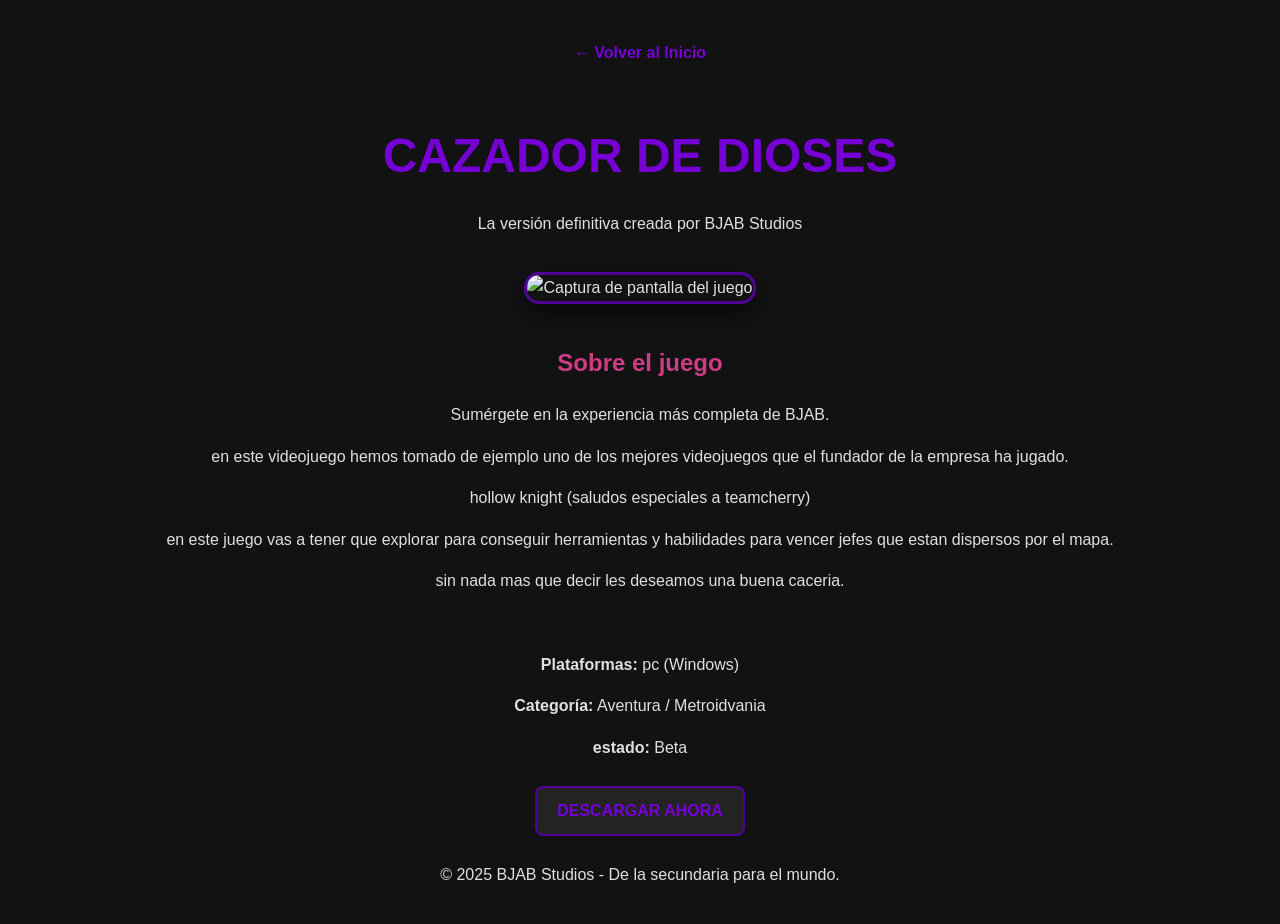
==== cazador-pagina.html @ 1b6f2552 "Add files via upload" ====
<!DOCTYPE html>
<html lang="es">
<head>
    <meta charset="UTF-8">
    <meta name="viewport" content="width=device-width, initial-scale=1.0">
    <link rel="icon" type="image/png" href="imagenes/file_0000000047746230a06baa1d5e3ba0de.png">
    <title>Cazador de dioses | BJAB Studios</title>
    <link rel="stylesheet" href="pagina-style.css"> <!-- Usamos el mismo CSS gamer -->
</head>
<body>

    <nav>
        <a href="pagina.html" style="border:none; background:none;">← Volver al Inicio</a>
    </nav>

    <header>
        <h1>Cazador de dioses</h1>
        <p class="tagline">La versión definitiva creada por BJAB Studios</p>
    </header>

    <main class="contenedor-presentacion">
        <!-- Sección de Imagen/Captura -->
        <section class="visual">
            <img src="imagenes/captura_juego.jpg" alt="Captura de pantalla del juego" class="img-presentacion">
        </section>

        <!-- Sección de Información -->
        <section class="info-juego">
            <h2>Sobre el juego</h2>
            <p>Sumérgete en la experiencia más completa de BJAB.</p>
            <p>en este videojuego hemos tomado de ejemplo uno de los mejores videojuegos que el fundador de la empresa ha jugado.</p>
            <p>hollow knight (saludos especiales a teamcherry)</p>
            <p>en este juego vas a tener que explorar para conseguir herramientas y habilidades para vencer jefes que estan dispersos por el mapa.</p>
            <p>sin nada mas que decir les deseamos una buena caceria.</p><br>
            
            <div class="detalles">
                <p><strong>Plataformas:</strong> pc (Windows)</p>
                <p><strong>Categoría:</strong> Aventura / Metroidvania</p>
                <p><strong>estado:</strong> Beta</p>
            </div>

            <!-- Botón de descarga gigante -->
            <div class="descarga-container">
                <a href="TU_LINK_DE_MEDIAFIRE" class="boton-descarga">DESCARGAR AHORA</a>
            </div>
        </section>
    </main>

    <footer>
        <p>© 2025 BJAB Studios - De la secundaria para el mundo.</p>
    </footer>

</body>
</html>
---- pagina-style.css ----
/* 1. Estilo general de la página */
body {
    background-color: #121212; /* Fondo casi negro */
    color: #e0e0e0;           /* Texto gris claro para que no canse la vista */
    font-family: 'Segoe UI', Tahoma, Geneva, Verdana, sans-serif;
    line-height: 1.6;
    margin: 0;
    padding: 20px;
    text-align: center;       /* Centra todo el contenido */
}

/*Títulos*/
h1 {
    color: #7501d4;           
    font-size: 3rem;
    text-transform: uppercase;
    margin-bottom: 10px;
}

h2, h3 {
    color: #cf3c86;           
    margin-top: 40px;
}

/*Estilo de los links/Botones */
a {
    display: inline-block;
    background-color: #242323;
    color: #7501d4;
    padding: 10px 20px;
    margin: 10px 5px;
    text-decoration: none;    /* Quita el subrayado feo */
    border: 2px solid #530097;
    border-radius: 8px;       /* Bordes redondeados */
    font-weight: bold;
    transition: 0.3s;         /* Animación suave */
}

/* Efecto cuando pasas el mouse por encima */
a:hover {
    background-color: #530097;
    color: #121212;
    transform: scale(1.05);   /* Se agranda un poquito */
}

/* 4. Listas y Notas */
ul {
    list-style: none;         /* Quita los puntos de la lista */
    padding: 0;
}

small {
    color: #888;
    display: block;
    margin-top: 10px;
}

/* 5. Imagen */
img {
    border-radius: 15px;
    border: 3px solid #530097;
    margin-top: 20px;
    box-shadow: 0 10px 20px rgba(0,0,0,0.5); /* Sombra para que flote */
}
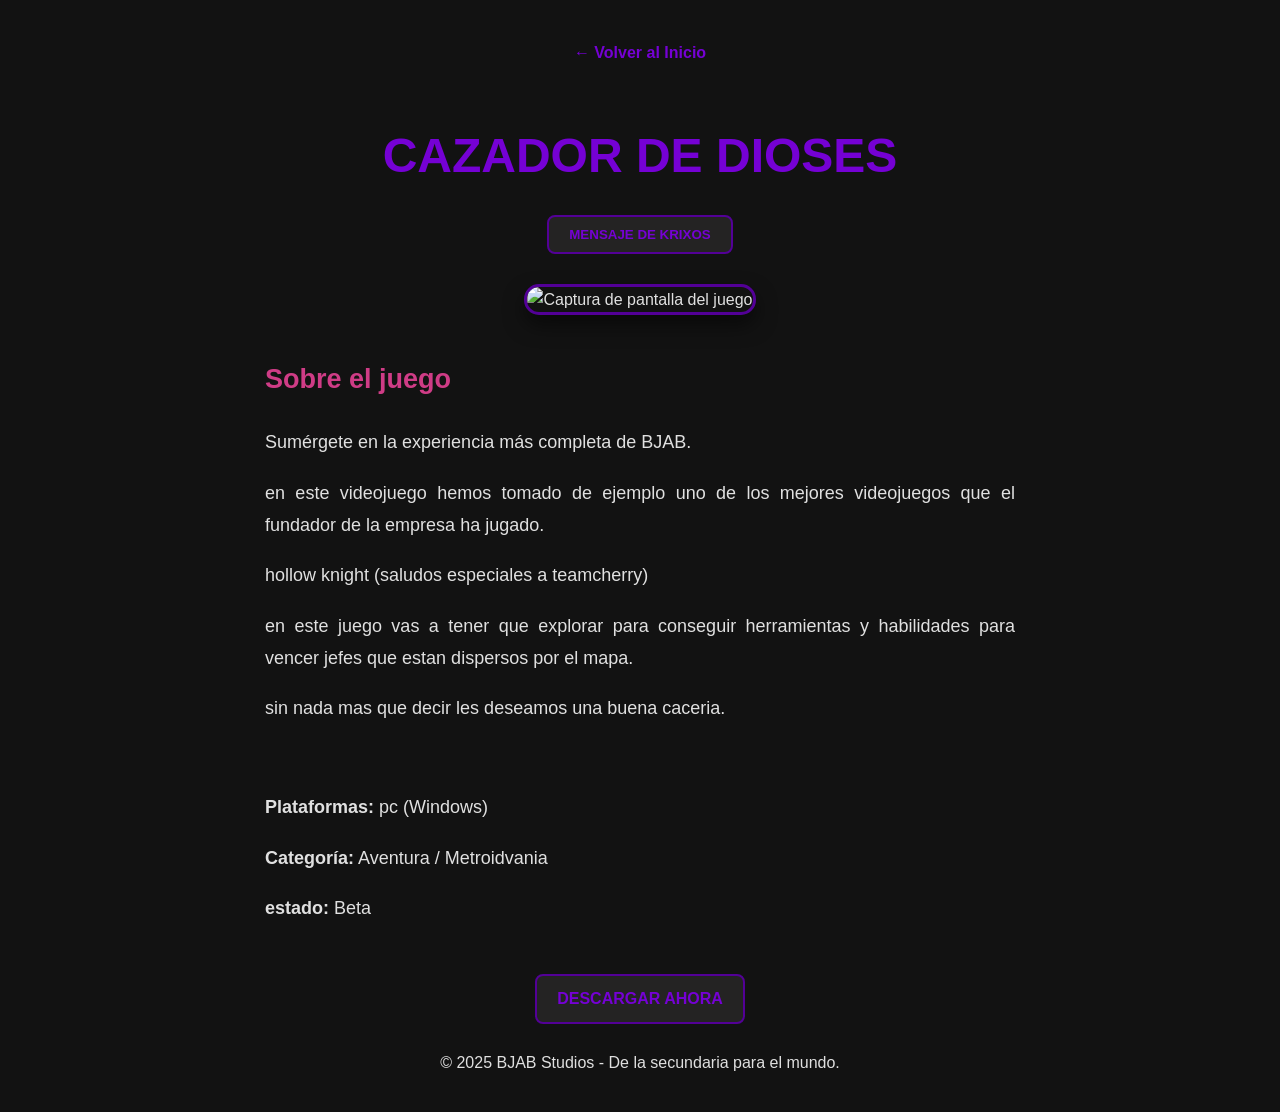
==== commit 760833ef: "Update cazador-pagina.html" ====
--- a/cazador-pagina.html
+++ b/cazador-pagina.html
@@ -5,18 +5,83 @@
     <meta name="viewport" content="width=device-width, initial-scale=1.0">
     <link rel="icon" type="image/png" href="imagenes/file_0000000047746230a06baa1d5e3ba0de.png">
     <title>Cazador de dioses | BJAB Studios</title>
-    <link rel="stylesheet" href="pagina-style.css"> <!-- Usamos el mismo CSS gamer -->
+    <link rel="stylesheet" href="pagina-style.css"> 
 </head>
 <body>
 
     <nav>
-        <a href="pagina.html" style="border:none; background:none;">← Volver al Inicio</a>
+        <a href="index.html" style="border:none; background:none;">← Volver al Inicio</a>
     </nav>
 
     <header>
-        <h1>Cazador de dioses</h1>
-        <p class="tagline">La versión definitiva creada por BJAB Studios</p>
-    </header>
+    <h1>Cazador de dioses</h1>
+
+    <!-- BOTÓN -->
+    <button onclick="mostrarHistoria()" class="boton-historia">
+        MENSAJE DE KRIXOS   
+    </button>
+
+    <!-- TEXTO OCULTO -->
+    <div class="tagline" id="historia" style="display:none;">
+
+        <p><strong>Escucha con atención, simple mortal, y no olvides palabra alguna, pues no todos los días un dios se digna a hablar de aquello que ni los cielos desean recordar.</strong></p>
+
+        <p><strong>En eras tan antiguas que ni vuestros imperios más viejos existían, hubo entre nosotros uno que se proclamaba el Dios de los Dioses, señor del firmamento y juez de toda divinidad.</strong></p>
+
+        <p><strong>Mas su poder creció demasiado, y su voluntad comenzó a imponerse incluso sobre quienes éramos sus iguales. Así pues, los dioses que hoy regimos el cielo nos reunimos en consejo y decidimos su destino.</strong></p>
+
+        <p><strong>Lo llevamos hasta el borde del firmamento, hasta el antiguo acantilado donde termina el dominio divino.</strong></p>
+
+        <p><strong>Allí fue juzgado… y hallado indigno.</strong></p>
+
+        <p><strong>Y entonces… lo arrojamos.</strong></p>
+
+        <p><strong>Cayó desde el cielo hacia el mundo inferior, hacia la tierra donde habitan vosotros, las bestias erguidas del imperio de Zorvathia: lobos, ciervos, felinos y aves que caminan como hombres bajo nuestra sombra.</strong></p>
+
+        <p><strong>Atravesó nubes, tormentas y silencio durante su caída, hasta estrellarse contra la tierra de los mortales.</strong></p>
+
+        <p><strong>Cuando abrió los ojos, no halló trono ni gloria celestial. A su lado yacía el cadáver de uno de vuestros guerreros… y junto a él, una espada abandonada.</strong></p>
+
+        <p><strong>El desterrado extendió la mano… y tomó aquella espada.</strong></p>
+
+        <p><strong>Desde aquel instante dejó de ser lo que una vez fue.</strong></p>
+
+        <p><strong>Algo cambió en él. Algo… que ni siquiera nosotros comprendimos.</strong></p>
+
+        <p><strong>Una figura divina nacida de la traición.</strong></p>
+
+        <p><strong>Al principio lo ignoramos. Pensamos que el mundo mortal lo consumiría.</strong></p>
+
+        <p><strong>Pero entonces… ocurrió lo impensable.</strong></p>
+
+        <p><strong>Uno de los nuestros cayó. Luego otro. Y después… otro más.</strong></p>
+
+        <p><strong>Dioses antiguos, señores de tormentas, guardianes de montañas y mares… uno por uno empezaron a caer.</strong></p>
+
+        <p><strong>Y cada vez que uno desaparecía, en los cielos se susurraba el mismo nombre.</strong></p>
+
+        <p><strong>Un nombre que incluso ahora… preferimos no pronunciar demasiado alto.</strong></p>
+
+        <p><strong>Porque desde el día en que tocó la tierra, aquel desterrado se convirtió en algo más.</strong></p>
+
+        <p><strong>Algo que incluso nosotros… tememos nombrar.</strong></p>
+
+        <p><strong>Una figura divina… nacida para la caza.</strong></p>
+
+        <p><strong>Y aunque gobierne el cielo, simple mortal, te confesaré una verdad que pocos dioses admitirían:</strong></p>
+
+        <p><strong>Cuando el trueno resuena sobre Zorvathia…<br>
+        cuando el silencio cae sobre los templos…<br>
+        cuando otro dios deja de responder a nuestras voces…</strong></p>
+
+        <p><strong>Hasta nosotros miramos hacia la tierra… con inquietud.</strong></p>
+
+        <p><strong>Pues sabemos que allá abajo camina aquel a quien vosotros llamáis…</strong></p>
+
+        <p><strong>…el Cazador de Dioses.</strong></p>
+
+    </div>
+</header>
 
     <main class="contenedor-presentacion">
         <!-- Sección de Imagen/Captura -->
@@ -25,6 +90,7 @@
         </section>
 
         <!-- Sección de Información -->
+        
         <section class="info-juego">
             <h2>Sobre el juego</h2>
             <p>Sumérgete en la experiencia más completa de BJAB.</p>
@@ -38,13 +104,25 @@
                 <p><strong>Categoría:</strong> Aventura / Metroidvania</p>
                 <p><strong>estado:</strong> Beta</p>
             </div>
-
+        </section>
             <!-- Botón de descarga gigante -->
             <div class="descarga-container">
-                <a href="TU_LINK_DE_MEDIAFIRE" class="boton-descarga">DESCARGAR AHORA</a>
+                <a href="todvia no hay juego " download class="boton-descarga">DESCARGAR AHORA</a>
             </div>
-        </section>
+        
     </main>
+
+<script>
+function mostrarHistoria() {
+    var historia = document.getElementById("historia");
+
+    if (historia.style.display === "none") {
+        historia.style.display = "block";
+    } else {
+        historia.style.display = "none";
+    }
+}
+</script>
 
     <footer>
         <p>© 2025 BJAB Studios - De la secundaria para el mundo.</p>
--- a/pagina-style.css
+++ b/pagina-style.css
@@ -1,12 +1,12 @@
 /* 1. Estilo general de la página */
 body {
-    background-color: #121212; /* Fondo casi negro */
-    color: #e0e0e0;           /* Texto gris claro para que no canse la vista */
+    background-color: #121212; 
+    color: #e0e0e0;           
     font-family: 'Segoe UI', Tahoma, Geneva, Verdana, sans-serif;
     line-height: 1.6;
     margin: 0;
     padding: 20px;
-    text-align: center;       /* Centra todo el contenido */
+    text-align: center;       
 }
 
 /*Títulos*/
@@ -29,11 +29,11 @@
     color: #7501d4;
     padding: 10px 20px;
     margin: 10px 5px;
-    text-decoration: none;    /* Quita el subrayado feo */
+    text-decoration: none;    /* saca el subrayado horrible */
     border: 2px solid #530097;
     border-radius: 8px;       /* Bordes redondeados */
     font-weight: bold;
-    transition: 0.3s;         /* Animación suave */
+    transition: 0.3s;         /* Animación */
 }
 
 /* Efecto cuando pasas el mouse por encima */
@@ -62,3 +62,46 @@
     margin-top: 20px;
     box-shadow: 0 10px 20px rgba(0,0,0,0.5); /* Sombra para que flote */
 }
+
+.boton-historia{
+    display: inline-block;
+    background-color: #242323;
+    color: #7501d4;
+    padding: 10px 20px;
+    margin: 10px 5px;
+    text-decoration: none;    /* Quita el subrayado horrible */
+    border: 2px solid #530097;
+    border-radius: 8px;       /* Bordes redondeados */
+    font-weight: bold;
+    transition: 0.3s; 
+}
+
+.boton-historia:hover{
+    background-color: #530097;
+    color: #121212;
+    transform: scale(1.05); 
+}
+
+.tagline{
+    max-width: 750px;      
+    margin: 40px auto;     
+    text-align: justify;  
+    line-height: 1.8;     
+    font-size: 18px;
+}
+
+.tagline p{
+    margin-bottom: 16px;   
+}
+
+.info-juego{
+    max-width: 750px;      
+    margin: 40px auto;     
+    text-align: justify;   
+    line-height: 1.8;      
+    font-size: 18px;
+}
+
+.info-juego p{
+    margin-bottom: 16px;   /
+}
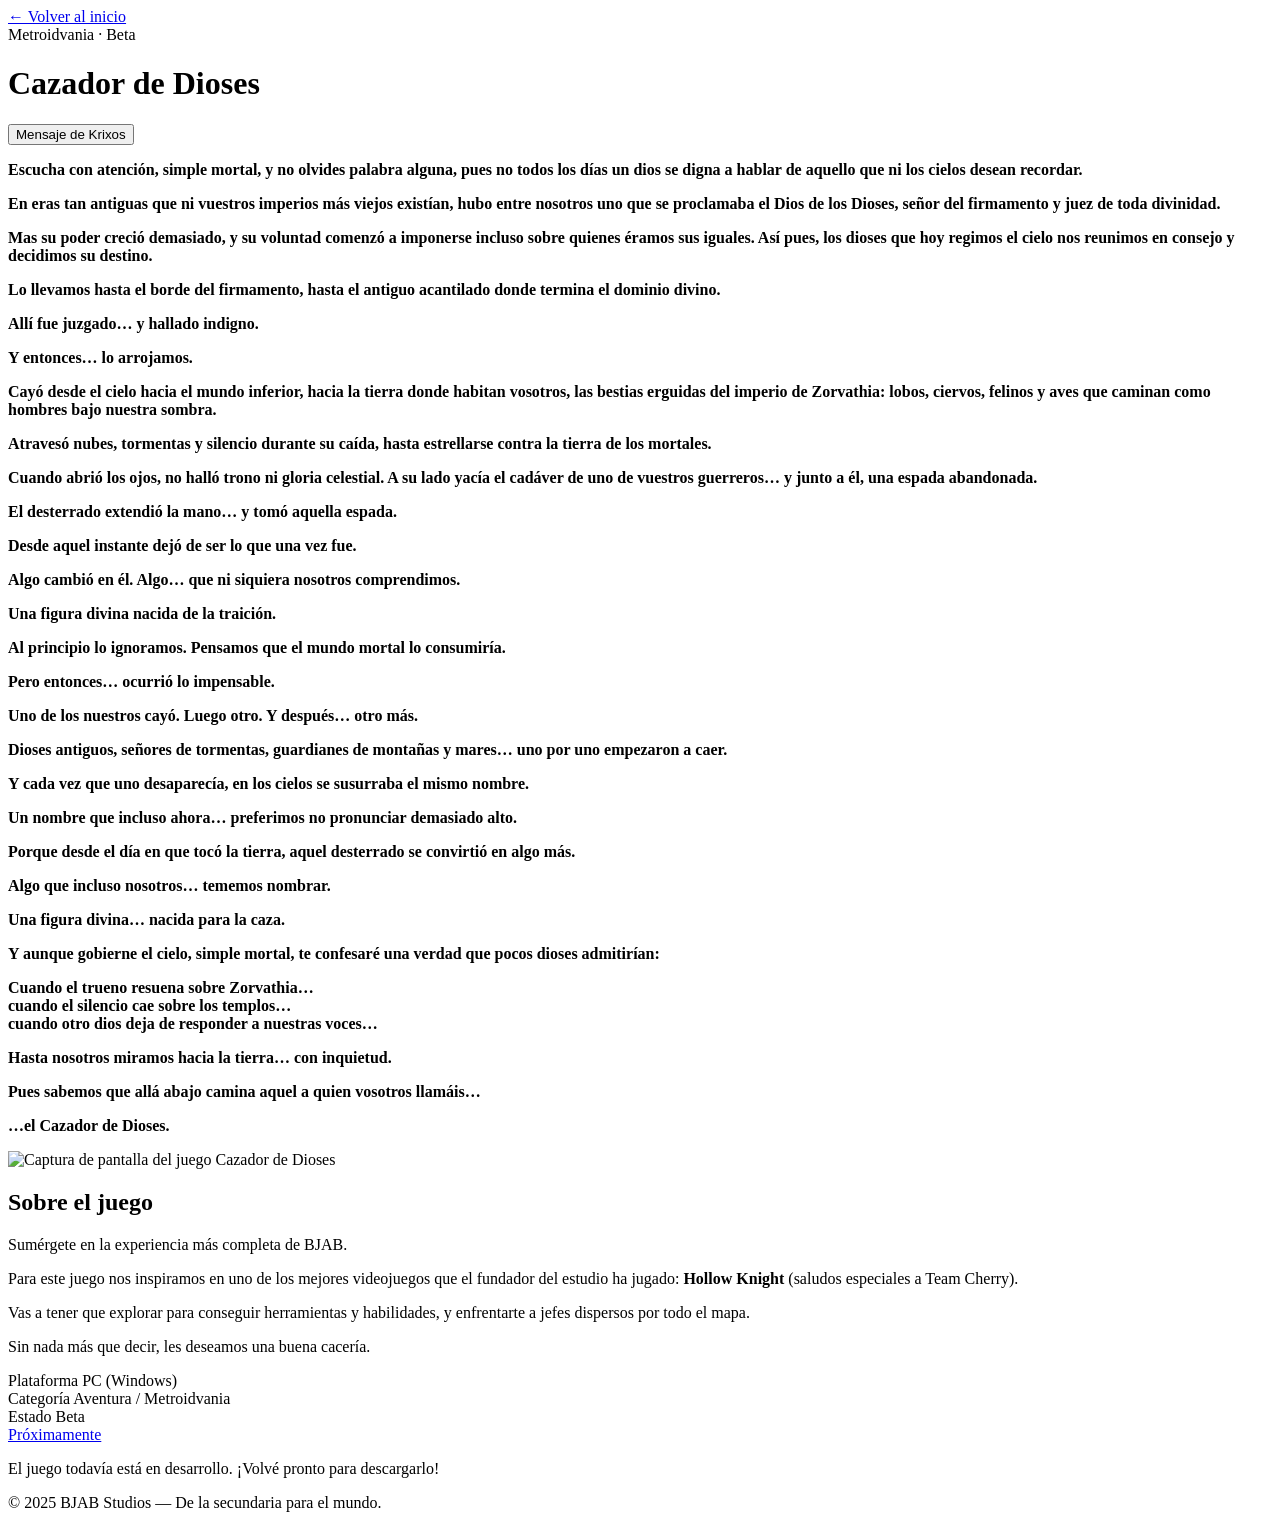
==== commit 722ae2c2: "Update cazador-pagina.html" ====
--- a/cazador-pagina.html
+++ b/cazador-pagina.html
@@ -3,129 +3,106 @@
 <head>
     <meta charset="UTF-8">
     <meta name="viewport" content="width=device-width, initial-scale=1.0">
+    <meta name="description" content="Cazador de Dioses - Metroidvania de BJAB Studios.">
     <link rel="icon" type="image/png" href="imagenes/file_0000000047746230a06baa1d5e3ba0de.png">
-    <title>Cazador de dioses | BJAB Studios</title>
-    <link rel="stylesheet" href="pagina-style.css"> 
+    <title>Cazador de Dioses | BJAB Studios</title>
+    <link rel="preconnect" href="https://fonts.googleapis.com">
+    <link rel="preconnect" href="https://fonts.gstatic.com" crossorigin>
+    <link href="https://fonts.googleapis.com/css2?family=Orbitron:wght@700;800&family=Inter:wght@400;600;700&display=swap" rel="stylesheet">
+    <link rel="stylesheet" href="paginaCazador-style.css">
 </head>
 <body>
 
     <nav>
-        <a href="index.html" style="border:none; background:none;">← Volver al Inicio</a>
+        <a href="index.html" class="boton-volver">← Volver al inicio</a>
     </nav>
 
-    <header>
-    <h1>Cazador de dioses</h1>
+    <header class="header-juego">
+        <span class="eyebrow">Metroidvania · Beta</span>
+        <h1>Cazador de Dioses</h1>
 
-    <!-- BOTÓN -->
-    <button onclick="mostrarHistoria()" class="boton-historia">
-        MENSAJE DE KRIXOS   
-    </button>
+        <button onclick="mostrarHistoria()" class="boton-historia" id="boton-mensaje" aria-expanded="false" aria-controls="historia">
+            Mensaje de Krixos
+        </button>
 
-    <!-- TEXTO OCULTO -->
-    <div class="tagline" id="historia" style="display:none;">
-
-        <p><strong>Escucha con atención, simple mortal, y no olvides palabra alguna, pues no todos los días un dios se digna a hablar de aquello que ni los cielos desean recordar.</strong></p>
-
-        <p><strong>En eras tan antiguas que ni vuestros imperios más viejos existían, hubo entre nosotros uno que se proclamaba el Dios de los Dioses, señor del firmamento y juez de toda divinidad.</strong></p>
-
-        <p><strong>Mas su poder creció demasiado, y su voluntad comenzó a imponerse incluso sobre quienes éramos sus iguales. Así pues, los dioses que hoy regimos el cielo nos reunimos en consejo y decidimos su destino.</strong></p>
-
-        <p><strong>Lo llevamos hasta el borde del firmamento, hasta el antiguo acantilado donde termina el dominio divino.</strong></p>
-
-        <p><strong>Allí fue juzgado… y hallado indigno.</strong></p>
-
-        <p><strong>Y entonces… lo arrojamos.</strong></p>
-
-        <p><strong>Cayó desde el cielo hacia el mundo inferior, hacia la tierra donde habitan vosotros, las bestias erguidas del imperio de Zorvathia: lobos, ciervos, felinos y aves que caminan como hombres bajo nuestra sombra.</strong></p>
-
-        <p><strong>Atravesó nubes, tormentas y silencio durante su caída, hasta estrellarse contra la tierra de los mortales.</strong></p>
-
-        <p><strong>Cuando abrió los ojos, no halló trono ni gloria celestial. A su lado yacía el cadáver de uno de vuestros guerreros… y junto a él, una espada abandonada.</strong></p>
-
-        <p><strong>El desterrado extendió la mano… y tomó aquella espada.</strong></p>
-
-        <p><strong>Desde aquel instante dejó de ser lo que una vez fue.</strong></p>
-
-        <p><strong>Algo cambió en él. Algo… que ni siquiera nosotros comprendimos.</strong></p>
-
-        <p><strong>Una figura divina nacida de la traición.</strong></p>
-
-        <p><strong>Al principio lo ignoramos. Pensamos que el mundo mortal lo consumiría.</strong></p>
-
-        <p><strong>Pero entonces… ocurrió lo impensable.</strong></p>
-
-        <p><strong>Uno de los nuestros cayó. Luego otro. Y después… otro más.</strong></p>
-
-        <p><strong>Dioses antiguos, señores de tormentas, guardianes de montañas y mares… uno por uno empezaron a caer.</strong></p>
-
-        <p><strong>Y cada vez que uno desaparecía, en los cielos se susurraba el mismo nombre.</strong></p>
-
-        <p><strong>Un nombre que incluso ahora… preferimos no pronunciar demasiado alto.</strong></p>
-
-        <p><strong>Porque desde el día en que tocó la tierra, aquel desterrado se convirtió en algo más.</strong></p>
-
-        <p><strong>Algo que incluso nosotros… tememos nombrar.</strong></p>
-
-        <p><strong>Una figura divina… nacida para la caza.</strong></p>
-
-        <p><strong>Y aunque gobierne el cielo, simple mortal, te confesaré una verdad que pocos dioses admitirían:</strong></p>
-
-        <p><strong>Cuando el trueno resuena sobre Zorvathia…<br>
-        cuando el silencio cae sobre los templos…<br>
-        cuando otro dios deja de responder a nuestras voces…</strong></p>
-
-        <p><strong>Hasta nosotros miramos hacia la tierra… con inquietud.</strong></p>
-
-        <p><strong>Pues sabemos que allá abajo camina aquel a quien vosotros llamáis…</strong></p>
-
-        <p><strong>…el Cazador de Dioses.</strong></p>
-
-    </div>
-</header>
+        <div class="tagline historia-oculta" id="historia">
+            <p><strong>Escucha con atención, simple mortal, y no olvides palabra alguna, pues no todos los días un dios se digna a hablar de aquello que ni los cielos desean recordar.</strong></p>
+            <p><strong>En eras tan antiguas que ni vuestros imperios más viejos existían, hubo entre nosotros uno que se proclamaba el Dios de los Dioses, señor del firmamento y juez de toda divinidad.</strong></p>
+            <p><strong>Mas su poder creció demasiado, y su voluntad comenzó a imponerse incluso sobre quienes éramos sus iguales. Así pues, los dioses que hoy regimos el cielo nos reunimos en consejo y decidimos su destino.</strong></p>
+            <p><strong>Lo llevamos hasta el borde del firmamento, hasta el antiguo acantilado donde termina el dominio divino.</strong></p>
+            <p><strong>Allí fue juzgado… y hallado indigno.</strong></p>
+            <p><strong>Y entonces… lo arrojamos.</strong></p>
+            <p><strong>Cayó desde el cielo hacia el mundo inferior, hacia la tierra donde habitan vosotros, las bestias erguidas del imperio de Zorvathia: lobos, ciervos, felinos y aves que caminan como hombres bajo nuestra sombra.</strong></p>
+            <p><strong>Atravesó nubes, tormentas y silencio durante su caída, hasta estrellarse contra la tierra de los mortales.</strong></p>
+            <p><strong>Cuando abrió los ojos, no halló trono ni gloria celestial. A su lado yacía el cadáver de uno de vuestros guerreros… y junto a él, una espada abandonada.</strong></p>
+            <p><strong>El desterrado extendió la mano… y tomó aquella espada.</strong></p>
+            <p><strong>Desde aquel instante dejó de ser lo que una vez fue.</strong></p>
+            <p><strong>Algo cambió en él. Algo… que ni siquiera nosotros comprendimos.</strong></p>
+            <p><strong>Una figura divina nacida de la traición.</strong></p>
+            <p><strong>Al principio lo ignoramos. Pensamos que el mundo mortal lo consumiría.</strong></p>
+            <p><strong>Pero entonces… ocurrió lo impensable.</strong></p>
+            <p><strong>Uno de los nuestros cayó. Luego otro. Y después… otro más.</strong></p>
+            <p><strong>Dioses antiguos, señores de tormentas, guardianes de montañas y mares… uno por uno empezaron a caer.</strong></p>
+            <p><strong>Y cada vez que uno desaparecía, en los cielos se susurraba el mismo nombre.</strong></p>
+            <p><strong>Un nombre que incluso ahora… preferimos no pronunciar demasiado alto.</strong></p>
+            <p><strong>Porque desde el día en que tocó la tierra, aquel desterrado se convirtió en algo más.</strong></p>
+            <p><strong>Algo que incluso nosotros… tememos nombrar.</strong></p>
+            <p><strong>Una figura divina… nacida para la caza.</strong></p>
+            <p><strong>Y aunque gobierne el cielo, simple mortal, te confesaré una verdad que pocos dioses admitirían:</strong></p>
+            <p><strong>Cuando el trueno resuena sobre Zorvathia…<br>
+            cuando el silencio cae sobre los templos…<br>
+            cuando otro dios deja de responder a nuestras voces…</strong></p>
+            <p><strong>Hasta nosotros miramos hacia la tierra… con inquietud.</strong></p>
+            <p><strong>Pues sabemos que allá abajo camina aquel a quien vosotros llamáis…</strong></p>
+            <p><strong>…el Cazador de Dioses.</strong></p>
+        </div>
+    </header>
 
     <main class="contenedor-presentacion">
-        <!-- Sección de Imagen/Captura -->
         <section class="visual">
-            <img src="imagenes/captura_juego.jpg" alt="Captura de pantalla del juego" class="img-presentacion">
+            <img src="imagenes/captura_juego.jpg" alt="Captura de pantalla del juego Cazador de Dioses" class="img-presentacion">
         </section>
 
-        <!-- Sección de Información -->
-        
         <section class="info-juego">
             <h2>Sobre el juego</h2>
             <p>Sumérgete en la experiencia más completa de BJAB.</p>
-            <p>en este videojuego hemos tomado de ejemplo uno de los mejores videojuegos que el fundador de la empresa ha jugado.</p>
-            <p>hollow knight (saludos especiales a teamcherry)</p>
-            <p>en este juego vas a tener que explorar para conseguir herramientas y habilidades para vencer jefes que estan dispersos por el mapa.</p>
-            <p>sin nada mas que decir les deseamos una buena caceria.</p><br>
-            
+            <p>Para este juego nos inspiramos en uno de los mejores videojuegos que el fundador del estudio ha jugado: <strong>Hollow Knight</strong> (saludos especiales a Team Cherry).</p>
+            <p>Vas a tener que explorar para conseguir herramientas y habilidades, y enfrentarte a jefes dispersos por todo el mapa.</p>
+            <p>Sin nada más que decir, les deseamos una buena cacería.</p>
+
             <div class="detalles">
-                <p><strong>Plataformas:</strong> pc (Windows)</p>
-                <p><strong>Categoría:</strong> Aventura / Metroidvania</p>
-                <p><strong>estado:</strong> Beta</p>
+                <div class="detalle-item">
+                    <span class="detalle-label">Plataforma</span>
+                    <span class="detalle-valor">PC (Windows)</span>
+                </div>
+                <div class="detalle-item">
+                    <span class="detalle-label">Categoría</span>
+                    <span class="detalle-valor">Aventura / Metroidvania</span>
+                </div>
+                <div class="detalle-item">
+                    <span class="detalle-label">Estado</span>
+                    <span class="detalle-valor estado-beta">Beta</span>
+                </div>
             </div>
         </section>
-            <!-- Botón de descarga gigante -->
-            <div class="descarga-container">
-                <a href="todvia no hay juego " download class="boton-descarga">DESCARGAR AHORA</a>
-            </div>
-        
+
+        <div class="descarga-container">
+            <a href="#" class="boton-descarga boton-proximamente" aria-disabled="true">Próximamente</a>
+            <p class="nota-descarga">El juego todavía está en desarrollo. ¡Volvé pronto para descargarlo!</p>
+        </div>
     </main>
 
-<script>
-function mostrarHistoria() {
-    var historia = document.getElementById("historia");
-
-    if (historia.style.display === "none") {
-        historia.style.display = "block";
-    } else {
-        historia.style.display = "none";
-    }
-}
-</script>
+    <script>
+        function mostrarHistoria() {
+            var historia = document.getElementById("historia");
+            var boton = document.getElementById("boton-mensaje");
+            var oculto = historia.classList.toggle("historia-oculta");
+            boton.setAttribute("aria-expanded", String(!oculto));
+        }
+    </script>
 
     <footer>
-        <p>© 2025 BJAB Studios - De la secundaria para el mundo.</p>
+        <p>© 2025 BJAB Studios — De la secundaria para el mundo.</p>
     </footer>
 
 </body>
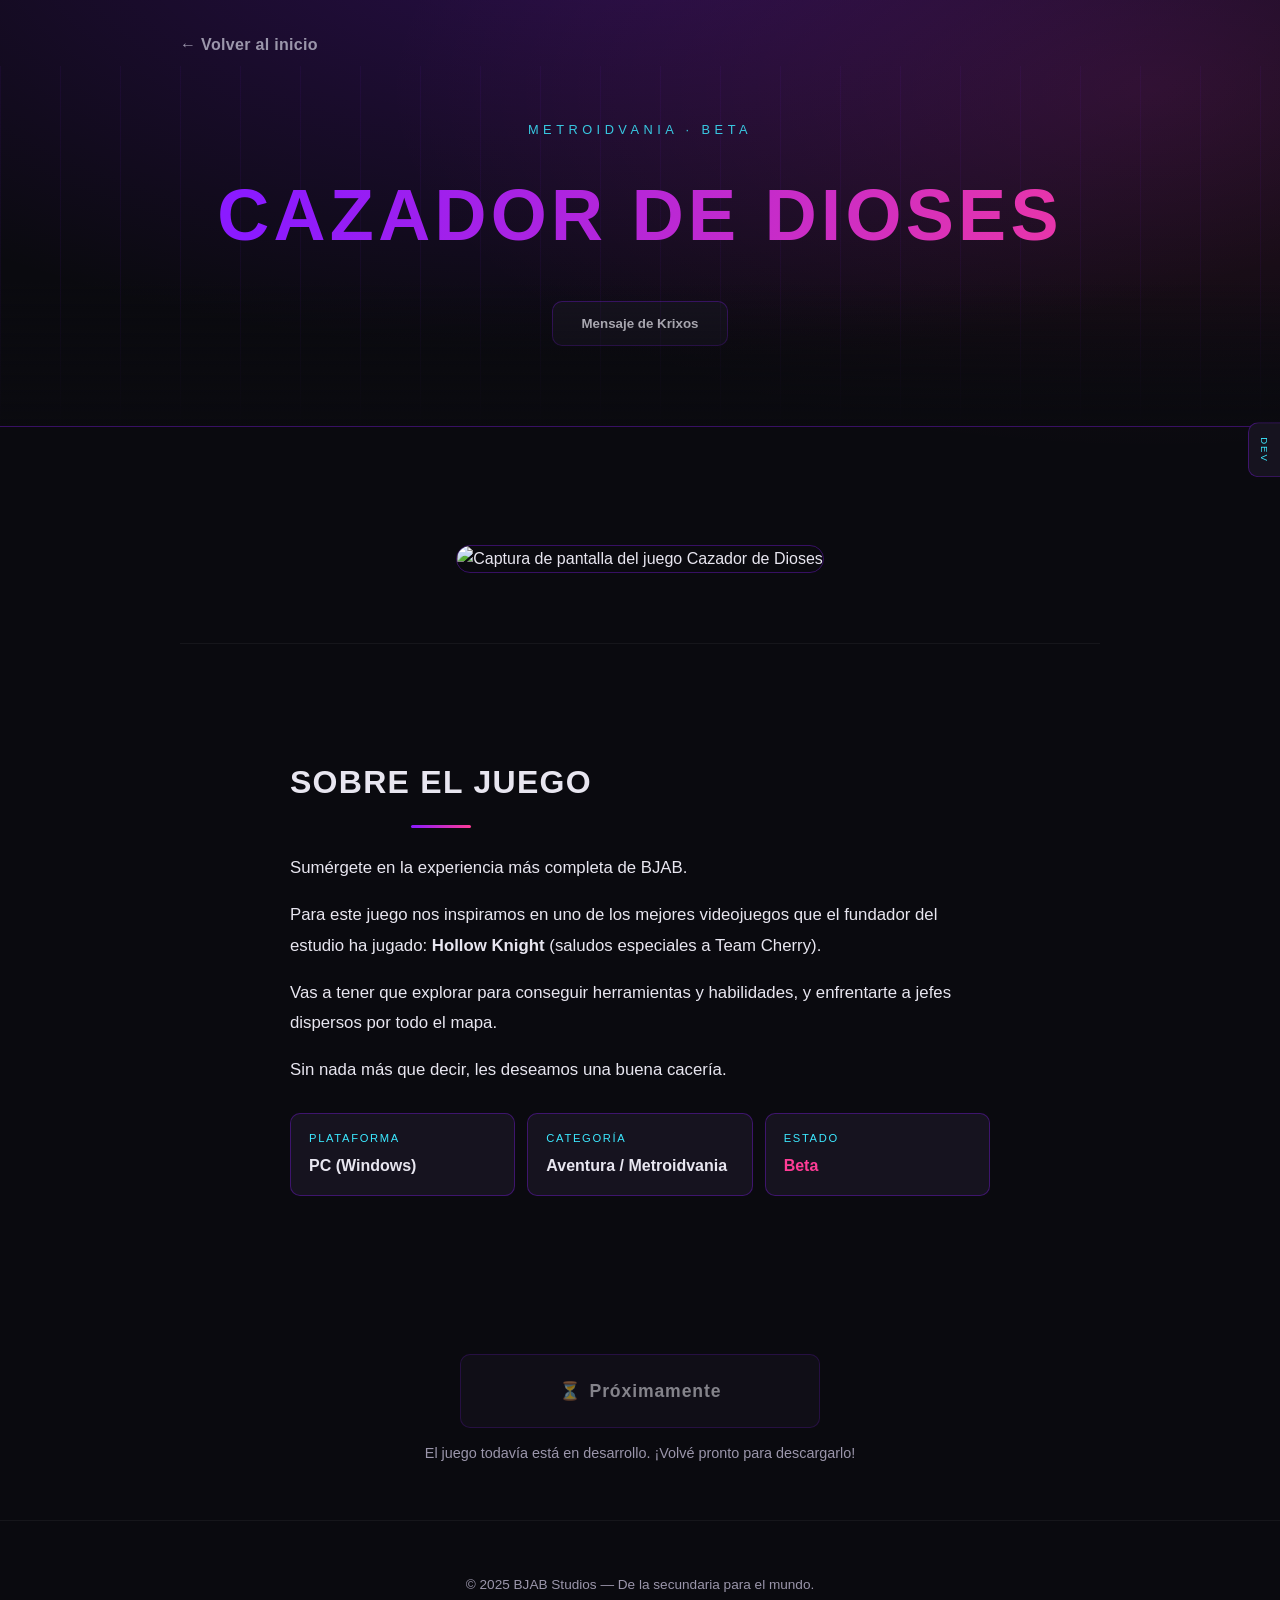
==== commit 4b266173: "Update cazador-pagina.html" ====
--- a/cazador-pagina.html
+++ b/cazador-pagina.html
@@ -92,6 +92,222 @@
         </div>
     </main>
 
+    <!-- Botón flotante de progreso -->
+    <button id="btn-progreso" onclick="toggleProgreso()" aria-expanded="false" aria-controls="panel-progreso" title="Ver progreso del desarrollo">
+        DEV
+    </button>
+
+    <!-- Panel lateral de progreso -->
+    <aside id="panel-progreso" aria-hidden="true">
+        <div class="panel-header">
+            <span class="panel-titulo">Progreso</span>
+            <button class="panel-cerrar" onclick="toggleProgreso()" aria-label="Cerrar panel">✕</button>
+        </div>
+        <p class="panel-subtitulo">Estado actual del desarrollo</p>
+
+        <div class="progreso-lista">
+
+            <div class="progreso-item">
+                <div class="progreso-meta">
+                    <span class="progreso-nombre">Historia y lore</span>
+                    <span class="progreso-pct">25%</span>
+                </div>
+                <div class="barra-fondo">
+                    <div class="barra-relleno" data-pct="25" style="--pct:0%"></div>
+                </div>
+            </div>
+
+            <div class="progreso-item">
+                <div class="progreso-meta">
+                    <span class="progreso-nombre">Combate y mecánicas</span>
+                    <span class="progreso-pct">2%</span>
+                </div>
+                <div class="barra-fondo">
+                    <div class="barra-relleno" data-pct="2" style="--pct:0%"></div>
+                </div>
+            </div>
+
+            <div class="progreso-item">
+                <div class="progreso-meta">
+                    <span class="progreso-nombre">Arte y música</span>
+                    <span class="progreso-pct">1%</span>
+                </div>
+                <div class="barra-fondo">
+                    <div class="barra-relleno" data-pct="1" style="--pct:0%"></div>
+                </div>
+            </div>
+
+            <div class="progreso-item">
+                <div class="progreso-meta">
+                    <span class="progreso-nombre">Mundo / mapa</span>
+                    <span class="progreso-pct">1%</span>
+                </div>
+                <div class="barra-fondo">
+                    <div class="barra-relleno" data-pct="1" style="--pct:0%"></div>
+                </div>
+            </div>
+
+            <div class="progreso-item">
+                <div class="progreso-meta">
+                    <span class="progreso-nombre">Jefes</span>
+                    <span class="progreso-pct">0%</span>
+                </div>
+                <div class="barra-fondo">
+                    <div class="barra-relleno" data-pct="0" style="--pct:0%"></div>
+                </div>
+            </div>
+
+        </div>
+
+        <p class="panel-nota">El juego está en desarrollo activo. ¡Los números van a ir subiendo!</p>
+    </aside>
+
+    <style>
+        #btn-progreso {
+            position: fixed;
+            right: 0;
+            top: 50%;
+            transform: translateY(-50%);
+            background: var(--surface);
+            color: var(--cyan);
+            border: 1px solid var(--border);
+            border-right: none;
+            border-radius: 10px 0 0 10px;
+            padding: 14px 10px;
+            font-family: 'Orbitron', sans-serif;
+            font-size: 0.6rem;
+            letter-spacing: 0.2em;
+            writing-mode: vertical-rl;
+            text-orientation: mixed;
+            cursor: pointer;
+            transition: background 0.2s ease, border-color 0.2s ease, color 0.2s ease;
+            z-index: 100;
+        }
+
+        #btn-progreso:hover {
+            background: var(--surface-2);
+            border-color: var(--pink);
+            color: var(--pink);
+        }
+
+        #panel-progreso {
+            position: fixed;
+            right: -320px;
+            top: 0;
+            height: 100%;
+            width: 300px;
+            background: var(--surface);
+            border-left: 1px solid var(--border);
+            padding: 28px 24px;
+            z-index: 99;
+            transition: right 0.35s cubic-bezier(0.4, 0, 0.2, 1);
+            overflow-y: auto;
+            display: flex;
+            flex-direction: column;
+            gap: 0;
+        }
+
+        #panel-progreso.abierto {
+            right: 0;
+        }
+
+        .panel-header {
+            display: flex;
+            align-items: center;
+            justify-content: space-between;
+            margin-bottom: 6px;
+        }
+
+        .panel-titulo {
+            font-family: 'Orbitron', sans-serif;
+            font-size: 1rem;
+            font-weight: 800;
+            letter-spacing: 0.08em;
+            text-transform: uppercase;
+            color: var(--text);
+        }
+
+        .panel-cerrar {
+            background: none;
+            border: none;
+            color: var(--muted);
+            font-size: 1rem;
+            cursor: pointer;
+            padding: 4px;
+            line-height: 1;
+            transition: color 0.2s ease;
+        }
+
+        .panel-cerrar:hover {
+            color: var(--pink);
+        }
+
+        .panel-subtitulo {
+            font-size: 0.8rem;
+            color: var(--muted);
+            margin: 0 0 28px;
+        }
+
+        .progreso-lista {
+            display: flex;
+            flex-direction: column;
+            gap: 20px;
+            flex: 1;
+        }
+
+        .progreso-item {
+            display: flex;
+            flex-direction: column;
+            gap: 7px;
+        }
+
+        .progreso-meta {
+            display: flex;
+            justify-content: space-between;
+            align-items: baseline;
+        }
+
+        .progreso-nombre {
+            font-size: 0.85rem;
+            font-weight: 600;
+            color: var(--text);
+        }
+
+        .progreso-pct {
+            font-family: 'Orbitron', sans-serif;
+            font-size: 0.75rem;
+            color: var(--cyan);
+        }
+
+        .barra-fondo {
+            height: 6px;
+            background: rgba(255,255,255,0.07);
+            border-radius: 99px;
+            overflow: hidden;
+        }
+
+        .barra-relleno {
+            height: 100%;
+            width: var(--pct);
+            background: linear-gradient(90deg, var(--purple), var(--pink));
+            border-radius: 99px;
+            transition: width 0.9s cubic-bezier(0.4, 0, 0.2, 1);
+        }
+
+        .panel-nota {
+            font-size: 0.78rem;
+            color: var(--muted);
+            margin-top: 28px;
+            line-height: 1.6;
+            font-style: italic;
+        }
+
+        @media (prefers-reduced-motion: reduce) {
+            #panel-progreso { transition: none; }
+            .barra-relleno  { transition: none; }
+        }
+    </style>
+
     <script>
         function mostrarHistoria() {
             var historia = document.getElementById("historia");
@@ -99,6 +315,30 @@
             var oculto = historia.classList.toggle("historia-oculta");
             boton.setAttribute("aria-expanded", String(!oculto));
         }
+
+        var panelAbierto = false;
+
+        function toggleProgreso() {
+            var panel = document.getElementById("panel-progreso");
+            var btn   = document.getElementById("btn-progreso");
+            panelAbierto = !panelAbierto;
+            panel.classList.toggle("abierto", panelAbierto);
+            panel.setAttribute("aria-hidden", String(!panelAbierto));
+            btn.setAttribute("aria-expanded", String(panelAbierto));
+
+            if (panelAbierto) {
+                // Animar barras después de que el panel deslice
+                setTimeout(function() {
+                    document.querySelectorAll(".barra-relleno").forEach(function(barra) {
+                        barra.style.setProperty("--pct", barra.dataset.pct + "%");
+                    });
+                }, 150);
+            } else {
+                document.querySelectorAll(".barra-relleno").forEach(function(barra) {
+                    barra.style.setProperty("--pct", "0%");
+                });
+            }
+        }
     </script>
 
     <footer>
--- a/paginaCazador-style.css
+++ b/paginaCazador-style.css
@@ -0,0 +1,497 @@
+/* ============================
+   BJAB Studios — Estilos
+   ============================ */
+
+:root {
+    --bg: #0a0a0f;
+    --surface: #16131f;
+    --surface-2: #1e1a2b;
+    --purple: #8b1aff;
+    --pink: #ff3c96;
+    --cyan: #3ce8ff;
+    --text: #e8e6f0;
+    --muted: #9b96ab;
+    --border: rgba(139, 26, 255, 0.35);
+}
+
+* {
+    box-sizing: border-box;
+}
+
+@media (prefers-reduced-motion: reduce) {
+    *, *::before, *::after {
+        animation-duration: 0.01ms !important;
+        animation-iteration-count: 1 !important;
+        transition-duration: 0.01ms !important;
+        scroll-behavior: auto !important;
+    }
+}
+
+html {
+    scroll-behavior: smooth;
+}
+
+body {
+    background-color: var(--bg);
+    background-image:
+        radial-gradient(ellipse 80% 50% at 50% -10%, rgba(139, 26, 255, 0.25), transparent),
+        radial-gradient(ellipse 60% 40% at 90% 10%, rgba(255, 60, 150, 0.12), transparent);
+    background-attachment: fixed;
+    color: var(--text);
+    font-family: 'Inter', 'Segoe UI', Tahoma, Geneva, Verdana, sans-serif;
+    line-height: 1.6;
+    margin: 0;
+    padding: 0;
+    text-align: center;
+}
+
+/* ============================
+   Header / Hero
+   ============================ */
+
+header {
+    padding: 90px 20px 70px;
+    position: relative;
+    overflow: hidden;
+    border-bottom: 1px solid var(--border);
+}
+
+header::before {
+    content: "";
+    position: absolute;
+    inset: 0;
+    background:
+        linear-gradient(180deg, transparent 60%, var(--bg) 100%),
+        repeating-linear-gradient(90deg, rgba(139,26,255,0.06) 0px, rgba(139,26,255,0.06) 1px, transparent 1px, transparent 60px);
+    pointer-events: none;
+}
+
+.eyebrow {
+    position: relative;
+    display: inline-block;
+    font-family: 'Orbitron', 'Segoe UI', sans-serif;
+    font-size: 0.8rem;
+    letter-spacing: 0.35em;
+    text-transform: uppercase;
+    color: var(--cyan);
+    margin-bottom: 18px;
+    opacity: 0.85;
+}
+
+h1 {
+    position: relative;
+    font-family: 'Orbitron', 'Segoe UI', sans-serif;
+    font-size: clamp(2.6rem, 8vw, 5.5rem);
+    font-weight: 800;
+    letter-spacing: 0.06em;
+    text-transform: uppercase;
+    margin: 0 0 18px;
+    background: linear-gradient(100deg, var(--purple) 10%, var(--pink) 50%, var(--cyan) 90%);
+    background-size: 200% auto;
+    -webkit-background-clip: text;
+    background-clip: text;
+    color: transparent;
+    animation: shine 6s ease-in-out infinite alternate;
+}
+
+@keyframes shine {
+    0%   { background-position: 0% 50%; }
+    100% { background-position: 100% 50%; }
+}
+
+header p {
+    position: relative;
+    max-width: 620px;
+    margin: 0 auto;
+    color: var(--muted);
+    font-size: clamp(1rem, 2.2vw, 1.15rem);
+}
+
+/* ============================
+   Layout / sections
+   ============================ */
+
+main {
+    max-width: 960px;
+    margin: 0 auto;
+    padding: 0 20px;
+}
+
+section {
+    padding: 70px 0;
+    border-bottom: 1px solid rgba(255,255,255,0.05);
+}
+
+section:last-of-type {
+    border-bottom: none;
+}
+
+h2, h3 {
+    font-family: 'Orbitron', 'Segoe UI', sans-serif;
+    font-weight: 700;
+    letter-spacing: 0.04em;
+    text-transform: uppercase;
+    font-size: clamp(1.4rem, 4vw, 2rem);
+    color: var(--text);
+    margin: 0 0 8px;
+    position: relative;
+    display: inline-block;
+}
+
+h2::after {
+    content: "";
+    display: block;
+    width: 60px;
+    height: 3px;
+    margin: 14px auto 0;
+    background: linear-gradient(90deg, var(--purple), var(--pink));
+    border-radius: 2px;
+}
+
+/* ============================
+   Lista de juegos
+   ============================ */
+
+ul {
+    list-style: none;
+    padding: 0;
+    margin: 36px auto 0;
+    display: grid;
+    grid-template-columns: repeat(auto-fit, minmax(220px, 1fr));
+    gap: 16px;
+    max-width: 760px;
+}
+
+ul li {
+    display: flex;
+}
+
+/* ============================
+   Links / Botones
+   ============================ */
+
+a {
+    display: inline-block;
+    width: 100%;
+    background-color: var(--surface);
+    color: var(--text);
+    padding: 18px 22px;
+    text-decoration: none;
+    border: 1px solid var(--border);
+    border-radius: 10px;
+    font-weight: 600;
+    letter-spacing: 0.02em;
+    transition: transform 0.25s ease, border-color 0.25s ease, box-shadow 0.25s ease, color 0.25s ease;
+}
+
+a:focus-visible {
+    outline: 2px solid var(--cyan);
+    outline-offset: 3px;
+}
+
+a:hover {
+    color: #fff;
+    border-color: var(--pink);
+    transform: translateY(-3px);
+    box-shadow: 0 12px 24px -10px rgba(255, 60, 150, 0.45), 0 0 0 1px var(--pink) inset;
+}
+
+.boton-descarga {
+    position: relative;
+}
+
+.boton-descarga::before {
+    content: "↓";
+    margin-right: 8px;
+    color: var(--cyan);
+    font-weight: 700;
+}
+
+ul li:first-child a {
+    background: linear-gradient(135deg, rgba(139,26,255,0.22), rgba(255,60,150,0.18));
+    border-color: var(--purple);
+    font-weight: 700;
+}
+
+ul li:first-child a::after {
+    content: "ÚLTIMA VERSIÓN";
+    display: block;
+    font-family: 'Orbitron', sans-serif;
+    font-size: 0.6rem;
+    letter-spacing: 0.2em;
+    color: var(--cyan);
+    margin-top: 6px;
+}
+
+/* ============================
+   Notas
+   ============================ */
+
+small {
+    color: var(--muted);
+    display: block;
+    margin-top: 28px;
+    font-size: 0.9rem;
+}
+
+small strong {
+    color: var(--cyan);
+}
+
+/* ============================
+   Sección de apoyo
+   ============================ */
+
+.apoyo p {
+    color: var(--muted);
+    font-size: 1.1rem;
+}
+
+.apoyo strong {
+    color: var(--cyan);
+    font-family: 'Orbitron', sans-serif;
+    letter-spacing: 0.05em;
+    background: var(--surface-2);
+    padding: 4px 12px;
+    border-radius: 6px;
+    border: 1px solid var(--border);
+    display: inline-block;
+    margin-top: 8px;
+}
+
+img {
+    border-radius: 16px;
+    border: 1px solid var(--border);
+    margin-top: 28px;
+    max-width: 100%;
+    box-shadow: 0 20px 50px -20px rgba(139, 26, 255, 0.5);
+}
+
+/* ============================
+   Footer
+   ============================ */
+
+footer {
+    padding: 40px 20px;
+    color: var(--muted);
+    font-size: 0.85rem;
+    border-top: 1px solid rgba(255,255,255,0.05);
+}
+
+/* ============================
+   Texto general (otras páginas)
+   ============================ */
+
+.boton-historia {
+    display: inline-block;
+    background-color: var(--surface);
+    color: var(--text);
+    padding: 14px 28px;
+    margin: 10px 5px;
+    text-decoration: none;
+    border: 1px solid var(--border);
+    border-radius: 10px;
+    font-weight: 600;
+    transition: transform 0.25s ease, border-color 0.25s ease, box-shadow 0.25s ease;
+}
+
+.boton-historia:hover {
+    color: #fff;
+    border-color: var(--pink);
+    transform: translateY(-3px);
+    box-shadow: 0 12px 24px -10px rgba(255, 60, 150, 0.45);
+}
+
+.tagline,
+.info-juego {
+    max-width: 700px;
+    margin: 40px auto;
+    text-align: left;
+    line-height: 1.8;
+    font-size: 1.05rem;
+    color: var(--text);
+}
+
+.tagline p,
+.info-juego p {
+    margin-bottom: 16px;
+}
+
+/* ============================
+   Navegación
+   ============================ */
+
+nav {
+    max-width: 960px;
+    margin: 0 auto;
+    padding: 24px 20px 0;
+    text-align: left;
+}
+
+.boton-volver {
+    display: inline-block;
+    border: none;
+    background: none;
+    color: var(--muted);
+    padding: 8px 0;
+    font-weight: 600;
+    text-decoration: none;
+    transition: color 0.25s ease, transform 0.25s ease;
+}
+
+.boton-volver:hover {
+    color: var(--cyan);
+    border: none;
+    box-shadow: none;
+    transform: translateX(-4px);
+    background: none;
+}
+
+.boton-volver:focus-visible {
+    outline: 2px solid var(--cyan);
+    outline-offset: 3px;
+}
+
+/* ============================
+   Header de página de juego
+   ============================ */
+
+.header-juego {
+    padding-top: 50px;
+}
+
+.header-juego h1 {
+    font-size: clamp(2.4rem, 7vw, 4.5rem);
+}
+
+/* ============================
+   Mensaje de Krixos (historia)
+   ============================ */
+
+.tagline {
+    background: var(--surface);
+    border: 1px solid var(--border);
+    border-radius: 14px;
+    padding: 32px clamp(20px, 5vw, 48px);
+    box-shadow: 0 20px 50px -25px rgba(139, 26, 255, 0.6);
+}
+
+.tagline p {
+    color: var(--text);
+}
+
+.tagline p:last-child {
+    margin-bottom: 0;
+    color: var(--pink);
+}
+
+.historia-oculta {
+    display: none;
+}
+
+#historia:not(.historia-oculta) {
+    animation: aparecer 0.4s ease;
+}
+
+@keyframes aparecer {
+    from { opacity: 0; transform: translateY(-8px); }
+    to   { opacity: 1; transform: translateY(0); }
+}
+
+/* ============================
+   Presentación del juego
+   ============================ */
+
+.contenedor-presentacion {
+    display: flex;
+    flex-direction: column;
+    align-items: center;
+    padding-bottom: 40px;
+}
+
+.visual {
+    width: 100%;
+    margin-top: 20px;
+}
+
+.img-presentacion {
+    width: 100%;
+    max-width: 700px;
+    aspect-ratio: 16 / 9;
+    object-fit: cover;
+}
+
+/* ============================
+   Detalles del juego
+   ============================ */
+
+.detalles {
+    display: grid;
+    grid-template-columns: repeat(auto-fit, minmax(160px, 1fr));
+    gap: 12px;
+    margin-top: 28px;
+}
+
+.detalle-item {
+    background: var(--surface);
+    border: 1px solid var(--border);
+    border-radius: 10px;
+    padding: 14px 18px;
+    display: flex;
+    flex-direction: column;
+    gap: 4px;
+    text-align: left;
+}
+
+.detalle-label {
+    font-family: 'Orbitron', sans-serif;
+    font-size: 0.7rem;
+    letter-spacing: 0.15em;
+    text-transform: uppercase;
+    color: var(--cyan);
+}
+
+.detalle-valor {
+    font-weight: 600;
+    font-size: 1rem;
+}
+
+.estado-beta {
+    color: var(--pink);
+}
+
+/* ============================
+   Descarga
+   ============================ */
+
+.descarga-container {
+    margin-top: 48px;
+    text-align: center;
+}
+
+.descarga-container .boton-descarga {
+    font-family: 'Orbitron', sans-serif;
+    font-size: 1.1rem;
+    letter-spacing: 0.05em;
+    padding: 22px 48px;
+    max-width: 360px;
+}
+
+.boton-proximamente {
+    opacity: 0.55;
+    cursor: not-allowed;
+    pointer-events: none;
+    background: var(--surface);
+    border-color: var(--border);
+}
+
+.boton-proximamente::before {
+    content: "⏳";
+    margin-right: 8px;
+}
+
+.nota-descarga {
+    color: var(--muted);
+    font-size: 0.9rem;
+    margin-top: 14px;
+}
